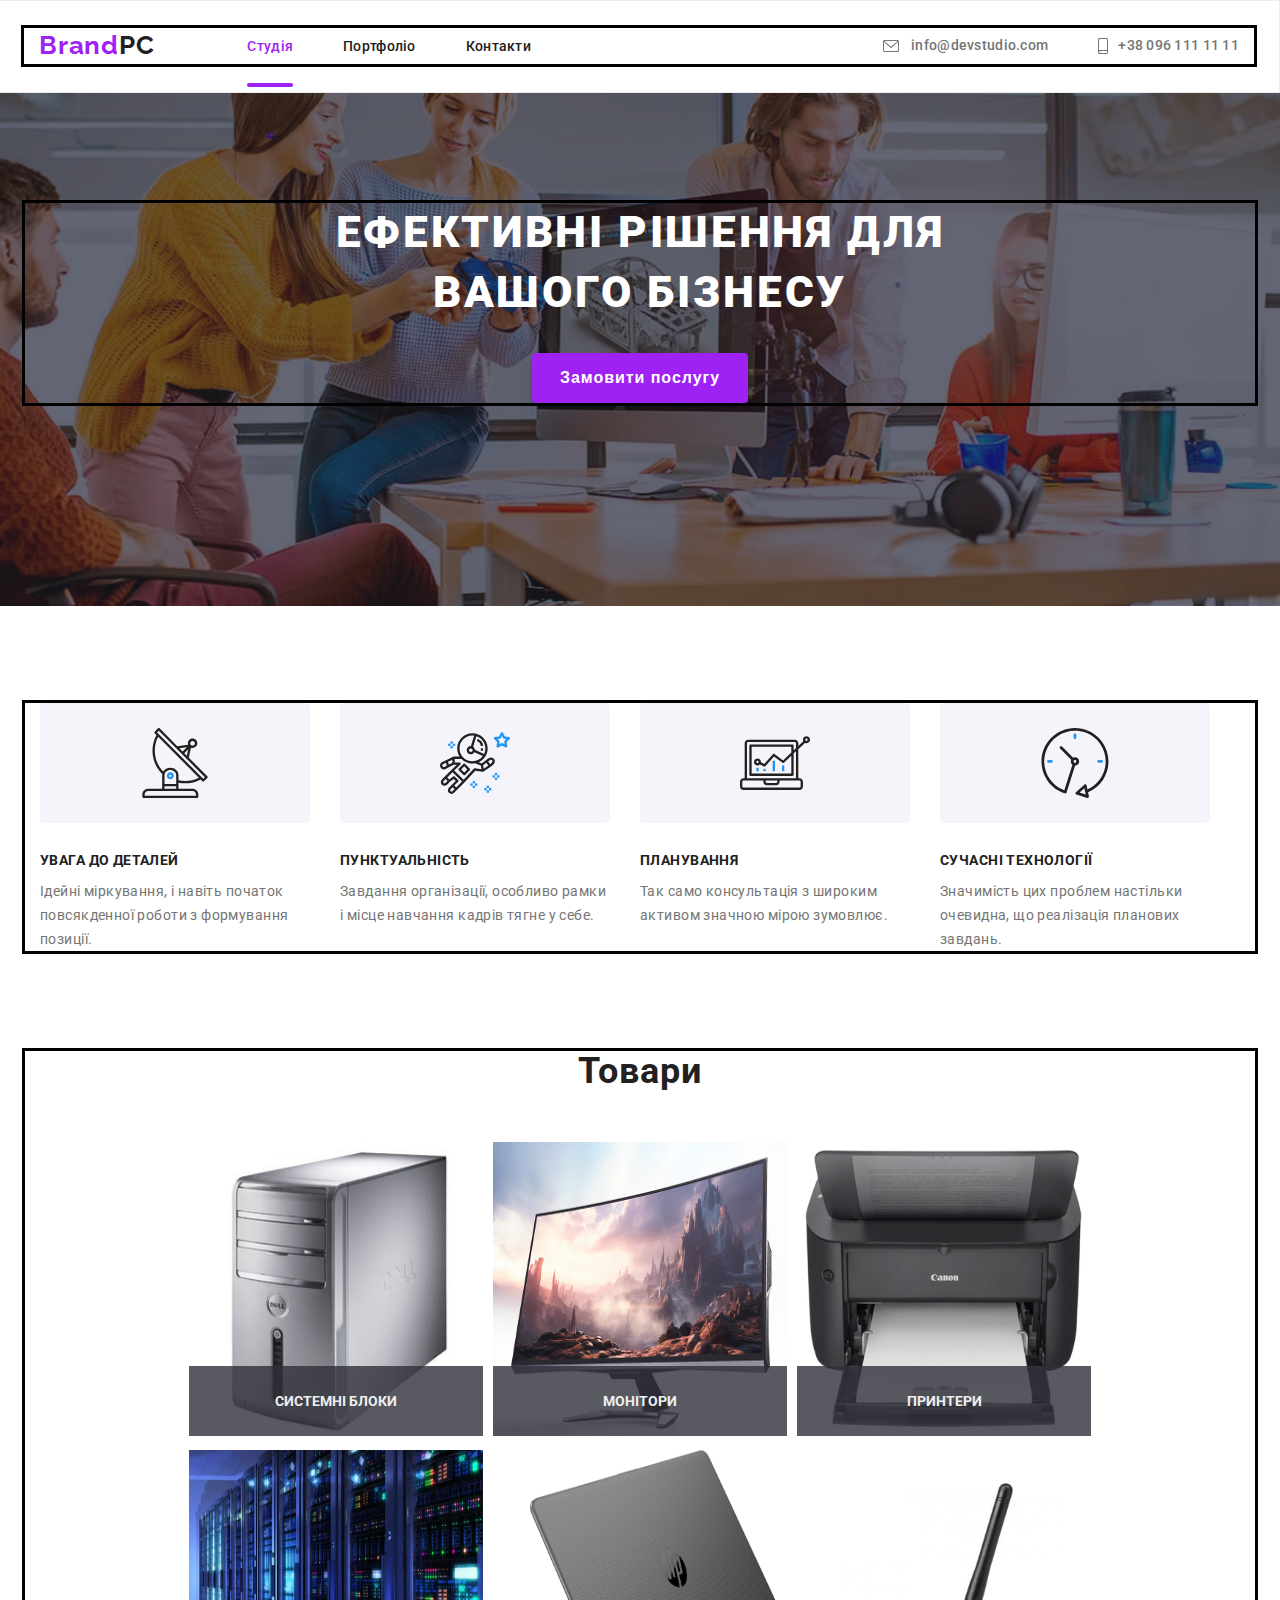
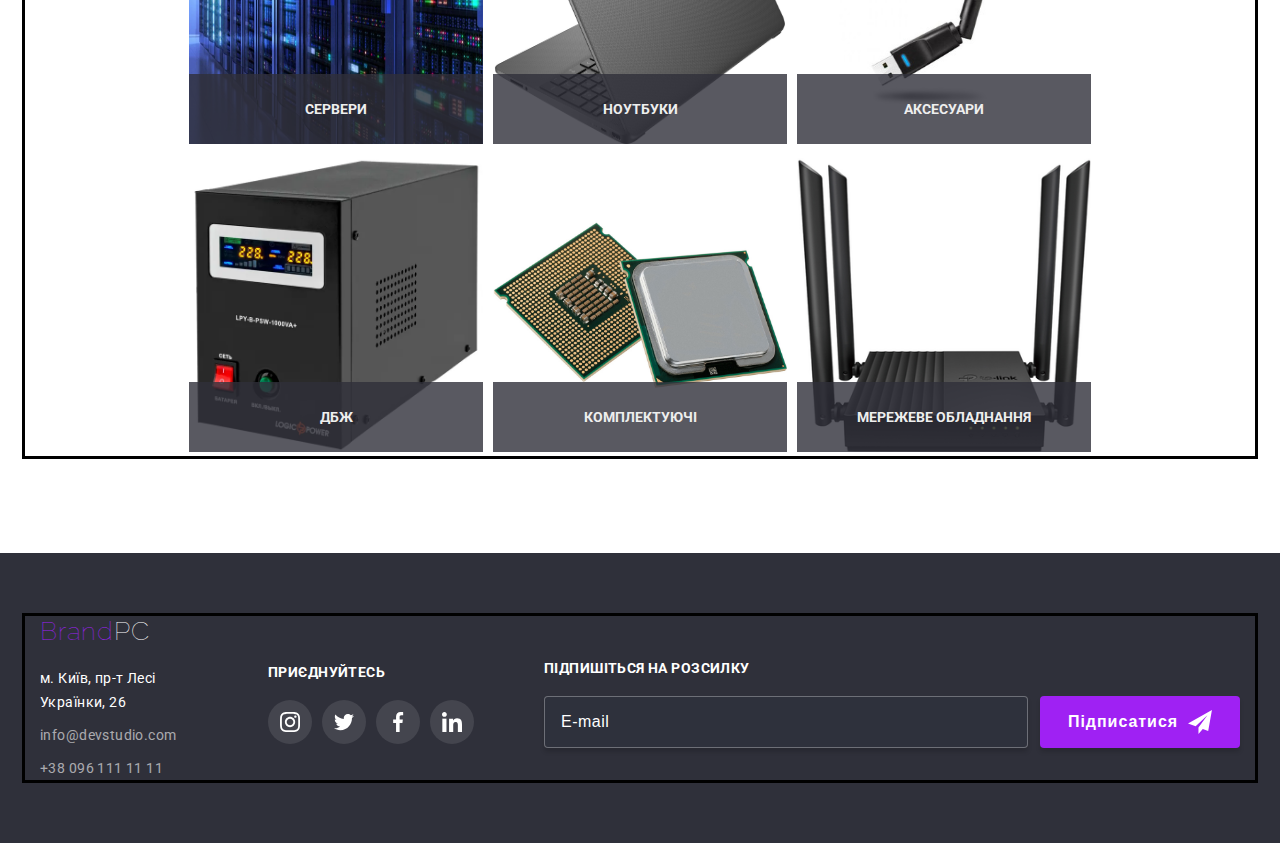
==== index.html @ cda1282c "update1" ====
<!DOCTYPE html>
<html lang="en">

<head>
  <meta charset="UTF-8" />
  <meta name="viewport" content="width=device-width, initial-scale=1.0" />
  <title>Document</title>
  <link rel="preconnect" href="https://fonts.googleapis.com" />
  <link rel="preconnect" href="https://fonts.googleapis.com" />
  <link rel="preconnect" href="https://fonts.gstatic.com" crossorigin />
  <link href="https://fonts.googleapis.com/css2?family=Raleway:wght@700&family=Roboto:wght@400;500;700;900&display=swap"
    rel="stylesheet" />
  <link rel="stylesheet" href="https://cdnjs.cloudflare.com/ajax/libs/modern-normalize/2.0.0/modern-normalize.min.css"
    integrity="sha512-4xo8blKMVCiXpTaLzQSLSw3KFOVPWhm/TRtuPVc4WG6kUgjH6J03IBuG7JZPkcWMxJ5huwaBpOpnwYElP/m6wg=="
    crossorigin="anonymous" referrerpolicy="no-referrer" />
  <link rel="stylesheet" href="../css/positions.css">
  <link rel="stylesheet" href="./scss/main.css" />
</head>

<body>
  <header class="main">
    <div class="container main__pages-container">
      <a href="./index.html" class="main__pages-logo">Brand<span class="main__secondpart-logo">PC</span></a>
      <ul class="main__pages-list">
        <li class="main__pages-item">
          <a href="./index.html" class="main__pages-link main__link-line">Студія</a>
        </li>
        <li class="main__pages-item">
          <a href="./products.html" class="main__pages-link">Портфоліо</a>
        </li>
        <li class="main__pages-item">
          <a href="#" class="main__pages-link ">Контакти</a>
        </li>
      </ul>
      <ul class="main__contacts-list">
        <li class="main__contacts-item">
          <a href="malito:info@devstudio.com" class="main__contacts-malito main__contacts-link">
            <svg class="main__icon" width="20" height="16">
              <use href="./images/symbol-defs.svg#icon-envelope-hover"></use>
            </svg>info@devstudio.com</a>
        </li>
        <li class="main__contacts-item">
          <a href="tel:+380961111111" class="main__contacts-tel main__contacts-link">
            <svg class="main__icon" width="10" height="16">
              <use href="./images/symbol-defs.svg#icon-smartphone"></use>
            </svg>+38 096 111 11 11</a>
        </li>
      </ul>
      <button burger-modal-open class="main__button">
        <svg class="main__burger">
          <use href="./images/symbol-defs.svg#icon-burger"></use>
        </svg>
      </button>
    </div>
  </header>
  <main>
    <section class="effective">
      <div class="container effective__choices-container">
        <h1 class="effective__choices-title">
          ЕФЕКТИВНІ РІШЕННЯ ДЛЯ ВАШОГО БІЗНЕСУ
        </h1>
        <button data-modal-open type="button" class="effective__choices-button">
          Замовити послугу
        </button>
      </div>
    </section>
    <section class="plus">
      <div class="container">
        <ul class="plus__list">
          <li class="plus__item">
            <div class="plus__block">
              <svg class="plus__svg">
                <use href="./images/symbol-defs.svg#icon-antenna1"></use>
              </svg>
            </div>
            <h3 class="plus__subtitle">УВАГА ДО ДЕТАЛЕЙ</h3>
            <p class="plus__description">
              Ідейні міркування, і навіть початок повсякденної роботи з
              формування позиції.
            </p>
          </li>
          <li class="plus__item">
            <div class="plus__block">
              <svg class="plus__svg">
                <use href="./images/symbol-defs.svg#icon-astronaut1"></use>
              </svg>
            </div>
            <h3 class="plus__subtitle">ПУНКТУАЛЬНІСТЬ</h3>
            <p class="plus__description">
              Завдання організації, особливо рамки і місце навчання кадрів
              тягне у себе.
            </p>
          </li>
          <li class="plus__item">
            <div class="plus__block">
              <svg class="plus__svg">
                <use href="./images/symbol-defs.svg#icon-diagram1"></use>
              </svg>
            </div>
            <h3 class="plus__subtitle">ПЛАНУВАННЯ</h3>
            <p class="plus__description">
              Так само консультація з широким активом значною мірою зумовлює.
            </p>
          </li>
          <li class="plus__item">
            <div class="plus__block">
              <svg class="plus__svg">
                <use href="./images/symbol-defs.svg#icon-clock1"></use>
              </svg>
            </div>
            <h3 class="plus__subtitle">СУЧАСНІ ТЕХНОЛОГІЇ</h3>
            <p class="plus__description">
              Значимість цих проблем настільки очевидна, що реалізація
              планових завдань.
            </p>
          </li>
        </ul>
      </div>
    </section>
    <section class="work">
      <div class="container">
        <h2 class="work__title">Товари</h2>
        <ul class="work__list">
          <a href="./products/pc.html">
            <li class="work__item">
              <div class="work__box">
                <img class="work__img" src="./images/pc.jpg" />
                <p class="work__description">
                  Системні блоки
                </p>
              </div>
            </li>
          </a>
          <a class="work__link" href="#">
            <li class="work__item">
              <div class="work__box">
                <img class="work__img" src="./images/monitor.png" />
                <h3 class="work__description">
                  Монітори
                </h3>
              </div>
            </li>
          </a>
          <a class="work__link" href="">
            <li class="work__item">
              <div class="work__box">
                <img class="work__img" src="./images/printer.jpg" />
                <h3 class="work__description">
                  Принтери
                </h3>
              </div>
            </li>
          </a>
          <a class="work__link" href="">
            <li class="work__item">
              <div class="work__box">
                <img class="work__img" src="./images/server.webp" />
                <h3 class="work__description">
                  Сервери
                </h3>
              </div>
            </li>
          </a>
          <a class="work__link" href="">
            <li class="work__item">
              <div class="work__box">
                <img class="work__img" src="./images/laptop.jpg" />
                <h3 class="work__description">
                  Ноутбуки
                </h3>
              </div>
            </li>
          </a>
          <a  class="work__link" href="">
            <li class="work__item">
              <div class="work__box">
                <img class="work__img" src="./images/accsesories.jpg" />
                <h3 class="work__description">
                  Аксесуари
                </h3>
              </div>
            </li>
          </a>
          <a class="work__link" href="">
            <li class="work__item">
              <div class="work__box">
                <img class="work__img" src="./images/ups.webp" />
                <h3 class="work__description">
                  ДБЖ
                </h3>
              </div>
            </li>
          </a>
          <a class="work__link" href="">
            <li class="work__item">
              <div class="work__box">
                <img class="work__img" src="./images/add-ons.jpg" />
                <h3 class="work__description">
                  Комплектуючі
                </h3>
              </div>
            </li>
          </a>
          <a class="work__link" href="">
            <li class="work__item">
              <div class="work__box">
                <img class="work__img" src="./images/wifi.webp" />
                <h3 class="work__description">
                  Мережеве обладнання
                </h3>
              </div>
            </li>
          </a>
        </ul>
      </div>
    </section>
  </main>
  <footer class="footer">
    <div class="container">
      <div class="footer__container">
        <div class="footer__mix">
          <div class="footer__info">
            <a href="index.html" class="footer__pages-logo">Brand<span class="footer__secondpart-logo">PC</span></a>
            <address class="footer__pages-contacts-address">
              м. Київ, пр-т Лесі Українки, 26
            </address>
            <ul class="footer__pages-contacts-list">
              <li class="footer__pages-contacts-item">
                <a href="malito:info@devstudio.com" class="footer__pages-contacts-a">info@devstudio.com</a>
              </li>
              <li class="footer__pages-contacts-item">
                <a href="tel:+380961111111" class="footer__pages-contacts-a">+38 096 111 11 11</a>
              </li>
            </ul>
          </div>
          <div class="footer__box">
            <h2 class="footer__text">Приєднуйтесь</h2>
            <ul class="footer__list">
              <li class="footer__item">
                <a href="https://www.instagram.com/" class="footer__link">
                  <svg class="footer__items">
                    <use href="./images/symbol-defs.svg#icon-instagram">
                    </use>
                  </svg>
                </a>
              </li>
              <li class="footer__item">
                <a href="https://twitter.com/?lang=uk" class="footer__link">
                  <svg class="footer__items">
                    <use href="./images/symbol-defs.svg#icon-twitter">
                    </use>
                  </svg>
                </a>
              </li>
              <li class="footer__item">
                <a href="https://www.facebook.com/" class="footer__link">
                  <svg class="footer__items">
                    <use href="./images/symbol-defs.svg#icon-facebook">
                    </use>
                  </svg>
                </a>
              </li>
              <li class="footer__item">
                <a href="https://linkedin.com/" class="footer__link">
                  <svg class="footer__items">
                    <use href="./images/symbol-defs.svg#icon-linkedin">
                    </use>
                  </svg>
                </a>
              </li>
            </ul>
          </div>
        </div>
        <form class="footer__box-form" action="">
          <h2 class="footer__box-title">Підпишіться на розсилку</h2>
          <div class="footer__box-container">
            <input type="mail" class="footer__box-input" placeholder="E-mail" required />
            <button class=" footer__box-button" type="submit">Підписатися
              <svg class="footer__box-icon" width="24" height="24">
                <use href="./images/symbol-defs.svg#icon-icon-send"></use>
              </svg>
            </button>
          </div>
        </form>
      </div>
  </footer>
  <form action="">
    <div class="backdrop is-hidden" data-modal>
      <div class="modal-window">
        <button class="modal-close-button" type="button" data-modal-close>
          <svg class="modal-close-icon" width="18" height="18">
            <use href="./images/symbol-defs.svg#icon-cross">
            </use>
          </svg>
        </button>
        <h2 class="modal-title">
          Залиште свої дані, ми вам передзвонимо
        </h2>
        <ul class="modal-list">
          <li class="modal-item">
            <label for="name" class="modal-name">Ім'я
              <input id="name" type="text" class="modal-input" required />
              <svg class="modal-icons" width="18" height="18">
                <use href="./images/symbol-defs.svg#icon-person"></use>
              </svg>
            </label>
          </li>
          <li class="modal-item">
            <label for="phone" class="modal-name">Телефон
              <input id="phone" type="tel" class="modal-input" required />
              <svg class="modal-icons" width="18" height="18">
                <use href="./images/symbol-defs.svg#icon-phone"></use>
              </svg>
            </label>
          </li>
          <li class="modal-item">
            <label for="email" class="modal-name">Пошта
              <input id="email" type="email" class="modal-input" required />
              <svg class="modal-icons" width="18" height="18">
                <use href="./images/symbol-defs.svg#icon-email"></use>
              </svg>
            </label>
          </li>
          <li class="modal-item">
            <label for="comment" class="modal-name">Коментар
              <textarea id="comment" cols="30" rows="10" class="modal-comment" placeholder="Введіть текст"></textarea>
            </label>
          </li>
        </ul>
        <label class="modal-label">
          <input type="checkbox" class="modal-checkbox" />
          <p class="modal-text">Погоджуюся з розсилкою та приймаю
            <a href="#" class="modal-link">Умови договору</a>
          </p>
        </label>
        <button class="modal-button" type="submit">Відправити</button>
  </form>
  </div>
  </div>
  <div burger-modal class="burger__menu is-hidden">
    <div class="burger">
      <ul class="burger__list">
        <li class="burger__item">
          <a href="./index.html" class="burger__link-line">Студія</a>
        </li>
        <li class="burger__item">
          <a href="./portfolio.html" class="burger__link">Портфоліо</a>
        </li>
        <li class="burger__item">
          <a href="#" class="burger__link">Контакти</a>
        </li>
      </ul>
      <div class="burger__gap"></div>
      <div class="burger__box">
        <ul class="burger__contact-list">
          <li class="burger__contact-item">
            <a href="tel:+380961111111" class="burger__tel">+38 096 111 11 11</a>
          </li>
          <li class="burger__contact-item">
            <a href="mailto:info@devstudio.com" class="burger__address">info@devstudio.com</a>
          </li>
        </ul>
        <ul class="burger__socials-list">
          <li class="burger__socials-item">
            <a target="#" href="https://www.instagram.com/" class="burger__run">Instagram</a>
            <div class="burger__line"></div>
          </li>
          <li class="burger__socials-item">
            <a target="#" href="https://twitter.com/?lang=uk" class="burger__run">Twitter</a>
            <div class="burger__line"></div>
          </li>
          <li class="burger__socials-item">
            <a target="#" href="https://www.facebook.com/?locale=uk_UA" class="burger__run">Facebook</a>
            <div class="burger__line"></div>
          </li>
          <li class="burger__socials-item">
            <a target="#" href="https://ua.linkedin.com/" class="burger__run">LinkedIn</a>
          </li>
        </ul>
        <button burger-modal-close class="burger__btn">
          <svg class="burger__svg" width="40" height="40">
            <use href="./images/symbol-defs.svg#icon-cross"></use>
          </svg>
        </button>
      </div>
    </div>
  </div>
  <script src="./js/burger.js"></script>
  <script src="./js/modal.js"></script>
  <script src="https://unpkg.com/aos@2.3.1/dist/aos.js"></script>
</body>
<script>
  AOS.init();
</script>

</html>
---- scss/main.css ----
h1, h2, h3, h4, h5, h6, p, ul, button, body {
  margin: 0;
  padding: 0;
}

a, li {
  text-decoration: none;
  list-style: none;
}

body {
  font-family: "Roboto", sans-serif;
}

.container {
  margin: 0 auto;
  padding: 0 15px;
  border: black solid;
}
@media screen and (min-width: 480px) {
  .container {
    width: 480px;
  }
}
@media screen and (min-width: 768px) {
  .container {
    width: 768px;
  }
}
@media screen and (min-width: 1200px) {
  .container {
    width: 1200px;
  }
}

.grid-item {
  width: calc((100% - 30px * var(--grid-card)) / var(--grid-card));
}

.grid-list {
  display: flex;
  grid-gap: 30px;
  justify-content: center;
}

.main__contacts-tel, .main__contacts-malito, .main__pages-link {
  font-size: 14px;
  font-weight: 500;
  line-height: 1.14;
}

.footer__box-input:hover, .footer__item:hover, .main__contacts-link:hover > .main__icon, .main__contacts-tel:hover, .main__contacts-malito:hover, .main__pages-item:hover > .main__pages-link::after, .main__pages-link:hover {
  transition: 250ms cubic-bezier(0.4, 0, 0.2, 1);
}

.pc__price, .pc__name, .pc__title, .work__title {
  font-size: 36px;
  font-weight: 700;
  line-height: 1.16;
}

@keyframes glide-button-down {
  0% {
    transform: translateY(-50px);
  }
  100% {
    transform: translate(0);
  }
}
@keyframes glide-button-up {
  0% {
    transform: translateY(50px);
  }
  100% {
    transform: translate(0);
  }
}
@keyframes glide-picture-right1 {
  0% {
    transform: translateX(-1000px);
  }
  25% {
    transform: translateX(-500px);
  }
  50% {
    opacity: 100%;
    transform: translateX(700px);
  }
  51% {
    opacity: 0%;
  }
  65% {
    opacity: 0;
  }
  75% {
    opacity: 0;
    transform: translateX(-3000px);
  }
  80% {
    opacity: 100%;
  }
  100% {
    opacity: 100%;
    transform: translate(0);
  }
}
@keyframes glide-picture-right2 {
  0% {
    transform: translateX(-1000px);
  }
  25% {
    transform: translateX(-500px);
  }
  50% {
    opacity: 100%;
    transform: translateX(700px);
  }
  51% {
    opacity: 0%;
  }
  65% {
    opacity: 0;
  }
  75% {
    opacity: 0;
    transform: translateX(-3000px);
  }
  80% {
    opacity: 100%;
  }
  100% {
    opacity: 100%;
    transform: translate(0);
  }
}
@keyframes glide-picture-right3 {
  0% {
    transform: translateX(-1000px);
  }
  25% {
    transform: translateX(-500px);
  }
  50% {
    opacity: 100%;
    transform: translateX(700px);
  }
  51% {
    opacity: 0%;
  }
  65% {
    opacity: 0;
  }
  75% {
    opacity: 0;
    transform: translateX(-3000px);
  }
  80% {
    opacity: 100%;
  }
  100% {
    opacity: 100%;
    transform: translate(0);
  }
}
@keyframes glide-picture-right4 {
  0% {
    transform: translateX(-1000px);
  }
  25% {
    transform: translateX(-500px);
  }
  50% {
    opacity: 100%;
    transform: translateX(700px);
  }
  51% {
    opacity: 0%;
  }
  65% {
    opacity: 0;
  }
  75% {
    opacity: 0;
    transform: translateX(-3000px);
  }
  80% {
    opacity: 100%;
  }
  100% {
    opacity: 100%;
    transform: translate(0);
  }
}
@keyframes work-glide {
  0% {
    transform: translateY(0);
  }
  50% {
    transform: translateY(-223px);
  }
  100% {
    transform: translateY(0);
  }
}
.main {
  position: fixed;
  width: 100%;
  right: 0;
  top: 0;
  border: solid 1px #ececec;
  background-color: white;
  z-index: 100;
}
@media screen and (max-width: 767px) {
  .main {
    padding-top: 16px;
    padding-bottom: 16px;
  }
}
@media screen and (min-width: 768px) {
  .main {
    padding-top: 26px;
    padding-bottom: 26px;
  }
}
@media screen and (min-width: 1200px) {
  .main {
    padding-top: 24px;
    padding-bottom: 25px;
  }
}
.main__pages-container {
  display: flex;
  align-items: center;
}
.main__pages {
  color: #fff;
}
.main__pages-list {
  display: none;
  gap: 50px;
}
@media screen and (min-width: 768px) {
  .main__pages-list {
    display: flex;
    gap: 50px;
  }
}
@media screen and (min-width: 1200px) {
  .main__pages-list {
    display: flex;
    gap: 50px;
  }
}
.main__pages-logo {
  color: #9f21f3;
  font-family: Raleway;
  font-size: 24px;
  font-weight: 700;
  line-height: 1.38;
  letter-spacing: 0.78px;
}
@media screen and (min-width: 1200px) {
  .main__pages-logo {
    font-size: 26px;
  }
}
.main__secondpart-logo {
  color: #212121;
  margin-right: 93px;
}
.main__pages-link {
  color: #212121;
  letter-spacing: 0.28px;
  position: relative;
}
.main__pages-link:hover {
  color: #9f21f3;
}
.main__pages-link::after {
  content: "";
  display: block;
  position: absolute;
  border-radius: 50px;
  width: 100%;
  height: 4px;
  opacity: 0;
  margin-top: 28px;
  background-color: #9f21f3;
}
.main__pages-item:hover > .main__pages-link::after {
  opacity: 1;
}
.main__link-line {
  color: #9f21f3;
}
.main__link-line:after {
  content: "";
  display: block;
  width: 100%;
  height: 4px;
  border-radius: 1;
  position: absolute;
  margin-top: 28px;
  opacity: 1;
}
.main__contacts-list {
  gap: 50px;
  margin-left: auto;
  display: none;
}
@media screen and (min-width: 768px) {
  .main__contacts-list {
    display: none;
    flex-wrap: wrap;
    margin-left: auto;
  }
}
@media screen and (min-width: 1200px) {
  .main__contacts-list {
    display: flex;
    margin-left: auto;
  }
}
.main__contacts-malito {
  color: #757575;
  letter-spacing: 0.28px;
}
.main__contacts-tel {
  color: #757575;
  letter-spacing: 0.28px;
}
.main__contacts-malito:hover {
  color: #9f21f3;
}
.main__contacts-tel:hover {
  color: #9f21f3;
}
.main__contacts-list-item .main__contacts-link {
  color: #757575;
  font-size: 14px;
  font-weight: 500;
  line-height: normal;
  letter-spacing: 0.28px;
}
.main__contacts-link:hover > .main__icon {
  fill: #9f21f3;
}
.main__icon {
  fill: #757575;
}
.main__contacts-link {
  display: flex;
  align-items: center;
  justify-content: center;
  gap: 10px;
}
.main__burger {
  fill: black;
  width: 40px;
  height: 40px;
}
.main__button {
  border: none;
  margin-left: auto;
  background: none;
}
@media screen and (min-width: 768px) {
  .main__button {
    display: none;
  }
}

.effective {
  background-image: linear-gradient(rgba(47, 48, 58, 0.4), rgba(47, 48, 58, 0.4)), url(../images/desktop/hero.webp);
  padding-top: 200px;
  padding-bottom: 200px;
  max-width: 100%;
  max-height: 600px;
  margin-left: auto;
  margin-right: auto;
  background-size: cover;
  background-repeat: no-repeat no-repeat;
  background-position: center center;
}
@media screen and (max-width: 1199px) {
  .effective {
    padding-top: 118px;
    padding-bottom: 118px;
  }
}
@media screen and (min-width: 320px) {
  .effective {
    background-image: linear-gradient(rgba(47, 48, 58, 0.4), rgba(47, 48, 58, 0.4)), url(../images/phone/hero.webp);
  }
}
@media screen and (min-width: 320px) and (min-device-pixel-ratio: 2), screen and (min-width: 320px) and (-webkit-min-device-pixel-ratio: 2), screen and (min-width: 320px) and (min-resolution: 192dpi), screen and (min-width: 320px) and (min-resolution: 2dppx) {
  .effective {
    background-image: linear-gradient(rgba(47, 48, 58, 0.4), rgba(47, 48, 58, 0.4)), url(../images/phone/hero-2x.webp);
  }
}
@media screen and (min-width: 768px) {
  .effective {
    background-image: linear-gradient(rgba(47, 48, 58, 0.4), rgba(47, 48, 58, 0.4)), url(../images/tablet/hero.webp);
  }
}
@media screen and (min-width: 768px) and (min-device-pixel-ratio: 2), screen and (min-width: 768px) and (-webkit-min-device-pixel-ratio: 2), screen and (min-width: 768px) and (min-resolution: 192dpi), screen and (min-width: 768px) and (min-resolution: 2dppx) {
  .effective {
    background-image: linear-gradient(rgba(47, 48, 58, 0.4), rgba(47, 48, 58, 0.4)), url(../images/tablet/hero-2x.webp);
  }
}
@media screen and (min-width: 1200px) {
  .effective {
    background-image: linear-gradient(rgba(47, 48, 58, 0.4), rgba(47, 48, 58, 0.4)), url(../images/desktop/hero.webp);
  }
}
@media screen and (min-width: 1200px) and (min-device-pixel-ratio: 2), screen and (min-width: 1200px) and (-webkit-min-device-pixel-ratio: 2), screen and (min-width: 1200px) and (min-resolution: 192dpi), screen and (min-width: 1200px) and (min-resolution: 2dppx) {
  .effective {
    background-image: linear-gradient(rgba(47, 48, 58, 0.4), rgba(47, 48, 58, 0.4)), url(../images/desktop/hero-2x.webp);
  }
}
.effective__choices-title {
  margin-bottom: 30px;
  color: #fff;
  text-align: center;
  margin-left: auto;
  margin-right: auto;
  font-size: 26px;
  font-weight: 900;
  line-height: 42px;
  letter-spacing: 1.56px;
  text-transform: uppercase;
  width: 360px;
  animation-name: glide-button-down;
  animation-duration: 1s;
}
@media screen and (min-width: 1200px) {
  .effective__choices-title {
    width: 696px;
    font-size: 44px;
    font-style: normal;
    font-weight: 900;
    line-height: 136.364%;
    letter-spacing: 2.64px;
    text-transform: uppercase;
  }
}
@media screen and (max-width: 375px) {
  .effective__choices-title {
    width: 300px;
  }
}
.effective__choices-button {
  border: none;
  border-radius: 4px;
  color: #fff;
  background-color: #9f21f3;
  box-shadow: 0px 4px 4px 0px rgba(0, 0, 0, 0.15);
  display: block;
  margin-left: auto;
  margin-right: auto;
  width: 216px;
  height: 50px;
  font-size: 16px;
  font-weight: 700;
  line-height: 30px;
  /* 187.5% */
  letter-spacing: 0.96px;
  animation-name: glide-button-up;
  animation-duration: 1s;
}

.footer {
  background: #2f303a;
  padding-top: 60px;
  padding-bottom: 60px;
}
.footer__pages-logo {
  color: #9f21f3;
  font-family: Raleway;
  font-size: 24px;
  font-weight: 1.38;
  line-height: normal;
  letter-spacing: 0.78px;
}
@media screen and (min-width: 1200px) {
  .footer__pages-logo {
    font-size: 26px;
  }
}
.footer__container {
  display: flex;
}
@media screen and (max-width: 767px) {
  .footer__container {
    flex-direction: column;
    gap: 60px;
  }
}
@media screen and (min-width: 768px) {
  .footer__container {
    flex-direction: column;
    gap: 60px;
    align-items: center;
    justify-content: center;
  }
}
@media screen and (min-width: 1200px) {
  .footer__container {
    display: flex;
    flex-direction: row;
    gap: 70px;
  }
}
@media screen and (max-width: 767px) {
  .footer__info {
    display: flex;
    flex-direction: column;
    align-items: center;
  }
}
@media screen and (min-width: 768px) {
  .footer__info {
    flex-direction: column;
    align-items: center;
    justify-content: center;
  }
}
@media screen and (min-width: 1200px) {
  .footer__info {
    flex-direction: none;
    gap: 0;
    align-items: none;
    justify-content: none;
  }
}
.footer__mix {
  display: flex;
  flex-direction: row;
  gap: 70px;
}
@media screen and (min-width: 768px) {
  .footer__mix {
    display: flex;
    flex-direction: row;
    align-items: start;
    justify-content: start;
    gap: 165px;
  }
}
@media screen and (max-width: 767px) {
  .footer__mix {
    display: flex;
    flex-direction: column;
    align-items: center;
    justify-content: center;
    gap: 60px;
  }
}
@media screen and (min-width: 1200px) {
  .footer__mix {
    gap: 70px;
    align-items: center;
  }
}
@media screen and (min-width: 768px) {
  .footer__info, .footer__box {
    display: flex;
    flex-direction: column;
    align-items: center;
    justify-content: center;
  }
}
@media screen and (min-width: 1200px) {
  .footer__info, .footer__box {
    gap: 0;
    align-items: start;
  }
}
.footer__pages-contacts-address {
  color: #ffffff;
  font-size: 14px;
  font-style: normal;
  font-weight: 400;
  line-height: 24px;
  /* 171.429% */
  letter-spacing: 0.42px;
  margin-top: 20px;
}
.footer__pages-contacts-a {
  color: rgba(255, 255, 255, 0.6);
  font-size: 14px;
  font-weight: 400;
  line-height: 24px;
  /* 171.429% */
  letter-spacing: 0.42px;
}
.footer__pages-contacts-item {
  margin-top: 9px;
}
.footer__box {
  display: flex;
  flex-direction: column;
}
@media screen and (max-width: 767px) {
  .footer__box {
    display: flex;
    flex-direction: column;
    align-items: center;
  }
}
@media screen and (min-width: 1200px) {
  .footer__box {
    padding-top: 12px;
  }
}
.footer__text {
  color: #fff;
  font-size: 14px;
  font-style: normal;
  font-weight: 700;
  line-height: normal;
  letter-spacing: 0.42px;
  text-transform: uppercase;
  margin-bottom: 20px;
}
.footer__items {
  fill: #fff;
  width: 20px;
  height: 20px;
}
.footer__item:hover {
  background-color: #9f21f3;
}
.footer__item {
  background-color: rgba(255, 255, 255, 0.1);
  border-radius: 100%;
}
.footer__link {
  width: 44px;
  height: 44px;
  display: flex;
  justify-content: center;
  align-items: center;
}
.footer__list {
  display: flex;
  gap: 10px;
}
.footer__secondpart-logo {
  color: #fff;
}
.footer__box-title {
  color: #fff;
  font-size: 14px;
  font-style: normal;
  font-weight: 700;
  line-height: normal;
  letter-spacing: 0.42px;
  text-transform: uppercase;
  margin-bottom: 20px;
}
@media screen and (max-width: 1199px) {
  .footer__box-title {
    text-align: center;
  }
}
.footer__box-container {
  display: flex;
  gap: 12px;
}
@media screen and (max-width: 767px) {
  .footer__box-container {
    flex-direction: column;
    align-items: center;
  }
}
@media screen and (max-width: 1199px) {
  .footer__box-container {
    flex-direction: column;
    justify-content: center;
    align-items: center;
  }
}
@media screen and (min-width: 1200px) {
  .footer__box-container {
    flex-direction: none;
    justify-content: none;
    align-items: none;
  }
}
.footer__box-form {
  margin-top: 12px;
}
.footer__box-input {
  border-radius: 4px;
  border: 1px solid rgba(255, 255, 255, 0.3);
  background: rgba(33, 150, 243, 0.01);
  box-shadow: 0px 4px 4px 0px rgba(0, 0, 0, 0.15);
  padding: 15px 16px;
  max-width: 450px;
  width: 100%;
  color: #fff;
  font-size: 16px;
  font-weight: 400;
  line-height: 1.25;
  letter-spacing: 0.48px;
}
@media screen and (min-width: 1200px) {
  .footer__box-input {
    width: 358px;
  }
}
@media screen and (min-width: 768px) {
  .footer__box-input {
    width: 450px;
  }
}
.footer__box-input:hover {
  border-color: #9f21f3;
}
.footer__box-input::-moz-placeholder {
  color: #fff;
  font-size: 16px;
  font-weight: 400;
  line-height: 1.25;
  letter-spacing: 0.48px;
}
.footer__box-input::placeholder {
  color: #fff;
  font-size: 16px;
  font-weight: 400;
  line-height: 1.25;
  letter-spacing: 0.48px;
}
.footer__box-button {
  color: #fff;
  font-size: 16px;
  font-weight: 700;
  line-height: 1.87;
  letter-spacing: 0.96px;
  padding: 10px 28px;
  background-color: #9f21f3;
  display: flex;
  gap: 10px;
  align-items: center;
  border-radius: 4px;
  box-shadow: 0px 4px 4px 0px rgba(0, 0, 0, 0.15);
  border: none;
  width: 200px;
}
.footer__box-icon {
  fill: #fff;
}

.plus {
  padding-top: 94px;
  padding-bottom: 94px;
}
@media screen and (max-width: 1199px) {
  .plus {
    padding-top: 60px;
    padding-bottom: 60px;
  }
}
.plus__list {
  display: flex;
  gap: 30px;
}
@media screen and (max-width: 1199px) {
  .plus__list {
    width: 738px;
    height: 480px;
    flex-wrap: wrap;
  }
}
@media screen and (max-width: 767px) {
  .plus__list {
    flex-wrap: wrap;
    max-width: 450px;
    width: 100%;
    height: 1114px;
  }
}
.plus__svg {
  width: 70px;
  height: 70px;
}
.plus__use {
  fill: aqua;
}
.plus__block {
  background: #f5f4fa;
  display: flex;
  align-items: center;
  justify-content: center;
  height: 120px;
  margin-bottom: 30px;
  border-radius: 4px;
}
.plus__subtitle {
  color: #212121;
  font-size: 14px;
  font-weight: 700;
  line-height: 1.14;
  letter-spacing: 0.42px;
  text-transform: uppercase;
  margin-bottom: 10px;
  margin-top: 30px;
}
@media screen and (max-width: 1199px) {
  .plus__subtitle {
    text-align: center;
  }
}
.plus__description {
  color: #757575;
  font-size: 14px;
  font-weight: 400;
  line-height: 24px;
  /* 171.429% */
  letter-spacing: 0.42px;
}
@media screen and (max-width: 767px) {
  .plus__description {
    max-width: 450px;
    width: 100%;
    height: 0;
  }
}
@media screen and (min-width: 768px) {
  .plus__description {
    width: 354px;
    height: 48px;
  }
}
@media screen and (min-width: 1200px) {
  .plus__description {
    width: 270px;
    height: 72px;
  }
}

.work {
  padding-top: 0;
  padding-bottom: 94px;
}
.work__title {
  color: #212121;
  text-align: center;
  letter-spacing: 1.08px;
}
.work__img {
  width: 294px;
  height: 294px;
}
.work__list {
  display: flex;
  align-items: center;
  flex-wrap: wrap;
  gap: 10px;
  margin-top: 50px;
  justify-content: center;
}
.work__box {
  position: relative;
}
.work__box > .work__description {
  display: flex;
  align-items: center;
  justify-content: center;
  position: absolute;
  width: 294px;
  height: 70px;
  bottom: 4px;
  background: rgba(47, 48, 58, 0.8);
  color: #eee;
  font-size: 14px;
  font-style: normal;
  font-weight: 700;
  text-transform: uppercase;
  animation-name: work-glide;
  animation-duration: 3s;
}
.work__box:hover > .work__description {
  background-color: #9f21f3;
  transition: 250ms cubic-bezier(0.4, 0, 0.2, 1);
}

.backdrop {
  background-color: rgba(0, 0, 0, 0.5);
  -webkit-backdrop-filter: blur(5px);
          backdrop-filter: blur(5px);
  position: fixed;
  top: 0;
  left: 0;
  width: 100%;
  height: 100%;
  display: flex;
  justify-content: center;
  align-items: center;
  transition: 250ms cubic-bezier(0.4, 0, 0.2, 1);
}

.is-hidden .modal-window {
  transform: scale(1);
}

.is-hidden {
  opacity: 0;
  pointer-events: none;
}

.modal-box {
  border-radius: 4px;
  background: #fff;
  box-shadow: 0px 1px 3px 0px rgba(0, 0, 0, 0.12), 0px 1px 1px 0px rgba(0, 0, 0, 0.14), 0px 2px 1px 0px rgba(0, 0, 0, 0.2);
}

.modal-title {
  color: #212121;
  text-align: center;
  font-size: 20px;
  font-style: normal;
  font-weight: 700;
  line-height: normal;
  letter-spacing: 0.6px;
  margin-bottom: 12px;
}

.modal-window {
  border-radius: 4px;
  background: #fff;
  box-shadow: 0px 1px 3px 0px rgba(0, 0, 0, 0.12), 0px 1px 1px 0px rgba(0, 0, 0, 0.14), 0px 2px 1px 0px rgba(0, 0, 0, 0.2);
  position: absolute;
  transform: scale(1) translate(-50%, -50%);
  transition: 250ms cubic-bezier(0.4, 0, 0.2, 1);
  top: 50%;
  left: 50%;
  padding: 40px;
  width: 528px;
  height: 581px;
}
@media screen and (max-width: 767px) {
  .modal-window {
    max-width: 320px;
    width: 100%;
    height: 609px;
    top: 50%;
    left: 50%;
  }
}

.no-scroll {
  overflow: hidden;
}

.modal-close-button {
  background-color: transparent;
  border: 1px solid rgba(0, 0, 0, 0.1);
  border-radius: 50%;
  display: block;
  width: 30px;
  height: 30px;
  display: flex;
  justify-content: center;
  align-items: center;
  position: absolute;
  top: 8px;
  right: 8px;
}

.modal-close-button:hover {
  transition: 250ms cubic-bezier(0.4, 0, 0.2, 1);
  fill: #9f21f3;
  transition: ease-in 0.3s;
}

.modal-list {
  display: flex;
  flex-direction: column;
  gap: 10px;
  margin-bottom: 20px;
}

.modal-name {
  color: #757575;
  font-size: 12px;
  font-style: normal;
  font-weight: 400;
  line-height: normal;
  letter-spacing: 0.12px;
  position: relative;
  display: flex;
  flex-direction: column;
  gap: 4px;
}

.modal-input {
  width: 448px;
  height: 40px;
  border-radius: 4px;
  border: 1px solid rgba(33, 33, 33, 0.2);
  padding-left: 42px;
}
@media screen and (max-width: 767px) {
  .modal-input {
    max-width: 370px;
    width: 100%;
    height: 40px;
  }
}

.modal-icons {
  position: absolute;
  top: 29px;
  left: 12px;
  fill: #212121;
}

.modal-comment {
  width: 448px;
  height: 120px;
  border-radius: 4px;
  border: 1px solid rgba(33, 33, 33, 0.2);
  padding: 12px 16px;
  color: #212121;
  font-size: 12px;
  font-weight: 400;
  line-height: 1.17;
  letter-spacing: 0.12px;
  resize: none;
}
@media screen and (max-width: 767px) {
  .modal-comment {
    max-width: 370px;
    width: 100%;
    height: 120px;
  }
}

.modal-coment::-moz-placeholder {
  color: rgba(117, 117, 117, 0.5);
  font-size: 12px;
  font-weight: 400;
  line-height: normal;
  letter-spacing: 0.12px;
}

.modal-coment::placeholder {
  color: rgba(117, 117, 117, 0.5);
  font-size: 12px;
  font-weight: 400;
  line-height: normal;
  letter-spacing: 0.12px;
}

.modal-label {
  display: flex;
  justify-content: center;
  align-items: center;
  gap: 8px;
}

.modal-text {
  color: #757575;
  font-size: 14px;
  font-weight: 400;
  line-height: 1.71;
  letter-spacing: 0.42px;
}

.modal-link {
  color: #9f21f3;
}

.modal-button {
  color: #fff;
  font-size: 16px;
  font-weight: 700;
  line-height: 1.87;
  letter-spacing: 0.96px;
  border-radius: 4px;
  background-color: #9f21f3;
  box-shadow: 0px 4px 4px 0px rgba(0, 0, 0, 0.15);
  padding: 10px 52px;
  margin: 0 auto;
  display: block;
  margin-top: 40px;
  border-color: transparent;
  transition-duration: 250ms;
  transition-property: background-color;
  transition-timing-function: cubic-bezier(0.4, 0, 0.2, 1);
}

.overlay-text {
  color: #fff;
  font-family: Roboto;
  font-size: 18px;
  font-style: normal;
  font-weight: 400;
  line-height: 28px;
  letter-spacing: 0.54px;
}

.overlay-box {
  position: relative;
  width: 370px;
  height: 294px;
  margin: 0 auto;
  background-color: #bdbdbd;
  overflow: hidden;
}
@media screen and (max-width: 767px) {
  .overlay-box {
    max-width: 450px;
    width: 100%;
    height: 282px;
  }
}
@media screen and (max-width: 1199px) {
  .overlay-box {
    max-width: 354px;
    width: 100%;
    height: 294px;
  }
}

.overlay {
  position: absolute;
  top: 0;
  left: 0;
  width: 100%;
  height: 100%;
  background: #9f21f3;
  transform: translatey(100%);
  display: flex;
  align-items: center;
  justify-content: center;
}

.overlay-box:hover .overlay {
  transition: 250ms cubic-bezier(0.4, 0, 0.2, 1);
  transform: translatey(0);
}

.overlay p {
  color: #fff;
  padding: 10px;
  margin: 0;
  font-size: 18px;
}

.burger__menu {
  width: 100%;
  height: 100%;
  position: fixed;
  z-index: 101;
  top: 0;
  left: 0;
  transition: 555ms cubic-bezier(0.4, 0, 0.2, 1);
  background: #fff;
}

.burger {
  width: 100%;
  height: 100%;
  position: absolute;
  transform: translate(-50%, -50%);
  padding: 48px 40px;
  top: 50%;
  left: 50%;
  z-index: 1;
  flex-direction: column;
  display: flex;
}
@media screen and (min-width: 768px) {
  .burger {
    display: none;
  }
}
.burger__list {
  display: flex;
  gap: 32px;
  flex-wrap: wrap;
  flex-direction: column;
  align-items: flex-start;
  justify-content: center;
}
.burger__link {
  color: #212121;
  font-family: Roboto;
  font-size: 40px;
  font-style: normal;
  font-weight: 500;
  line-height: normal;
  letter-spacing: 0.8px;
}
.burger__link-line {
  color: #2196f3;
  text-align: center;
  font-family: Roboto;
  font-size: 40px;
  font-style: normal;
  font-weight: 500;
  line-height: normal;
  letter-spacing: 0.8px;
}
.burger__contact-list {
  display: flex;
  align-items: flex-start;
  justify-content: center;
  flex-wrap: wrap;
  flex-direction: column;
  gap: 30px;
  margin-bottom: 66px;
}
.burger__gap {
  height: 100%;
}
.burger__tel {
  color: #2196f3;
  font-family: Roboto;
  font-size: 34px;
  font-style: normal;
  font-weight: 500;
  line-height: normal;
  letter-spacing: 0.68px;
}
.burger__address {
  color: #757575;
  font-family: Roboto;
  font-size: 24px;
  font-style: normal;
  font-weight: 500;
  line-height: normal;
  letter-spacing: 0.48px;
}
.burger__socials-item {
  display: flex;
  align-items: center;
  justify-content: center;
  flex-wrap: wrap;
  gap: 10px;
}
.burger__socials-list {
  display: flex;
  align-items: center;
  justify-content: flex-start;
  flex-wrap: wrap;
  gap: 10px;
}
.burger__run {
  color: #2196f3;
  font-family: Roboto;
  font-size: 18px;
  font-style: normal;
  font-weight: 500;
  line-height: 22px; /* 122.222% */
  letter-spacing: 0.36px;
}
.burger__svg {
  position: fixed;
  top: 10px;
  right: 15px;
}
.burger__line {
  width: 1px;
  height: 22px;
  background-color: rgba(33, 33, 33, 0.2);
}
.burger__button {
  background-color: transparent;
}

.is-hidden {
  opacity: 0;
  pointer-events: none;
  visibility: hidden;
}

.no-scroll {
  overflow: hidden;
}

.is-hidden .menu {
  transform: translate(101%, 0);
}

.pc {
  padding-top: 118px;
  padding-bottom: 60px;
}
.pc__title {
  color: #212121;
  text-align: center;
  letter-spacing: 1.08px;
}
.pc__box {
  position: relative;
}
.pc__img {
  width: 280px;
  height: 294px;
}
.pc__box > .pc__description {
  display: flex;
  align-items: center;
  justify-content: center;
  position: absolute;
  width: 280px;
  height: 70px;
  bottom: 4px;
  background: rgba(47, 48, 58, 0.8);
  color: #eee;
  font-size: 14px;
  font-style: normal;
  font-weight: 700;
  text-transform: uppercase;
  animation-name: work-glide;
  animation-duration: 3s;
}
.pc__box:hover > .pc__description {
  background-color: #9f21f3;
  transition: 250ms cubic-bezier(0.4, 0, 0.2, 1);
}
.pc__main {
  display: flex;
}
@media screen and (max-width: 767px) {
  .pc__main {
    display: flex;
    flex-direction: column;
    align-items: center;
  }
}
.pc__name {
  margin-top: 20px;
  margin-bottom: 10px;
  color: #212121;
  letter-spacing: 1.08px;
  font-weight: 900;
}
.pc__price {
  margin-bottom: 30px;
  color: #9f21f3;
  letter-spacing: 1.08px;
  font-weight: 900;
}
.pc__call {
  margin-top: 60px;
  margin-bottom: 5px;
  text-transform: uppercase;
  font-weight: 900;
  font-size: 18px;
}
@media screen and (max-width: 767px) {
  .pc__call {
    margin-top: 0px;
  }
}
.pc__button {
  width: 250px;
  height: 70px;
  bottom: 4px;
  background: rgba(47, 48, 58, 0.8);
  color: #eee;
  font-size: 14px;
  font-style: normal;
  font-weight: 700;
  text-transform: uppercase;
  animation-duration: 3s;
  border: none;
}
.pc__button:hover {
  background-color: #9f21f3;
  transition: 250ms cubic-bezier(0.4, 0, 0.2, 1);
}
.pc__container {
  margin-left: 50px;
}
@media screen and (max-width: 767px) {
  .pc__container {
    display: flex;
    flex-direction: column;
    align-items: center;
    margin-left: 0;
  }
}/*# sourceMappingURL=main.css.map */
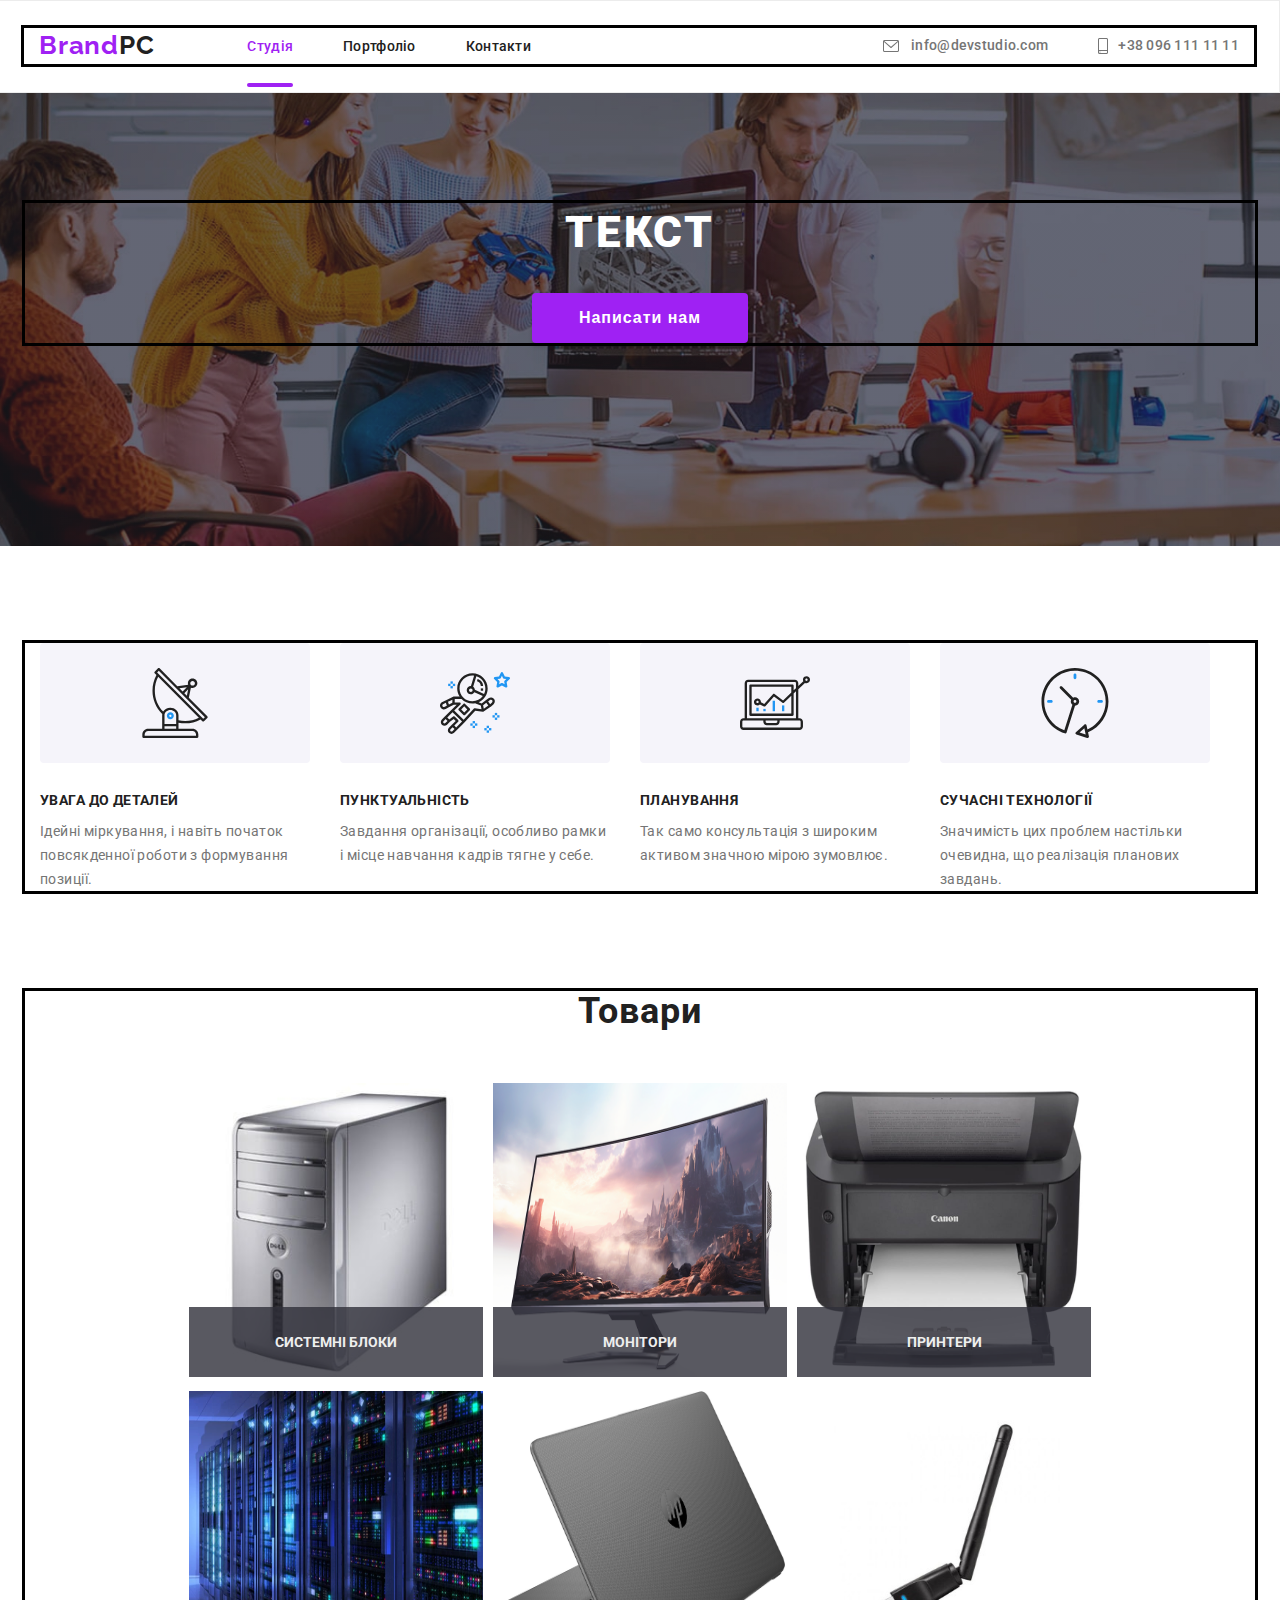
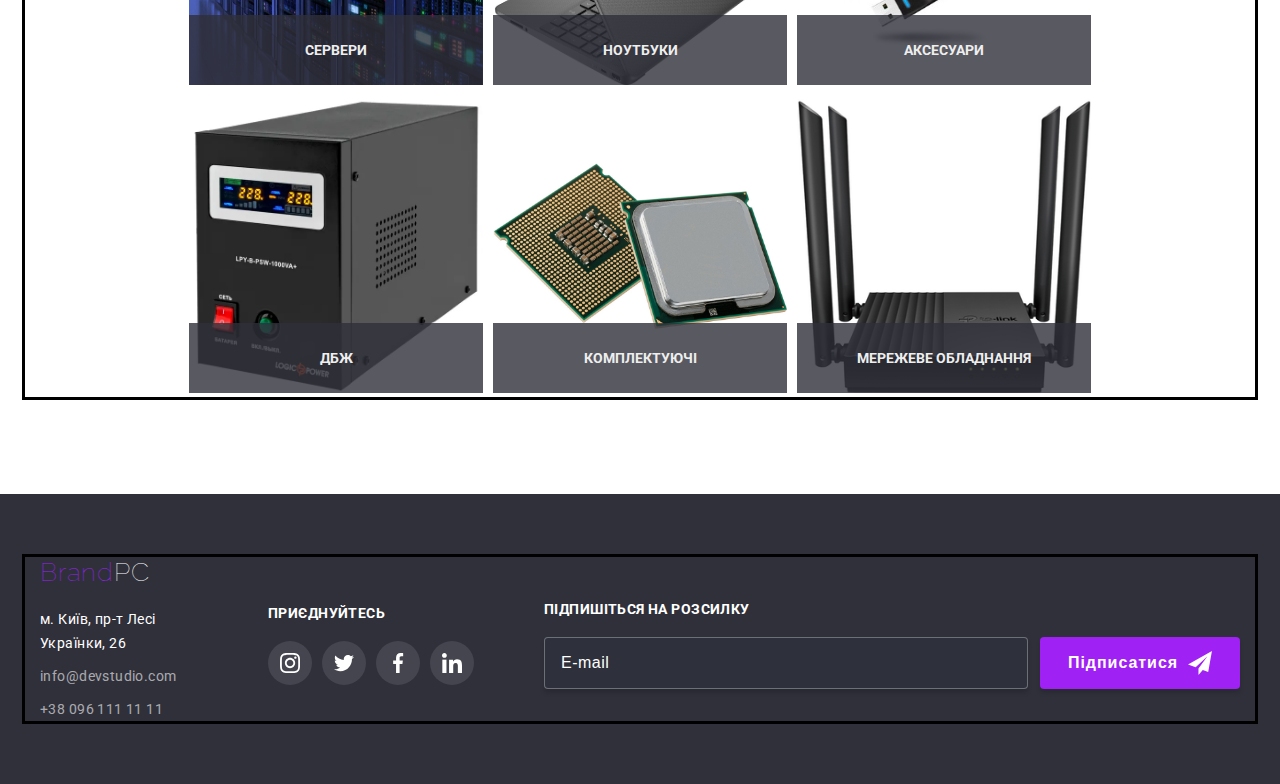
==== commit fdf883e4: "Update index.html" ====
--- a/index.html
+++ b/index.html
@@ -57,10 +57,10 @@
     <section class="effective">
       <div class="container effective__choices-container">
         <h1 class="effective__choices-title">
-          ЕФЕКТИВНІ РІШЕННЯ ДЛЯ ВАШОГО БІЗНЕСУ
+          текст
         </h1>
         <button data-modal-open type="button" class="effective__choices-button">
-          Замовити послугу
+          Написати нам
         </button>
       </div>
     </section>
